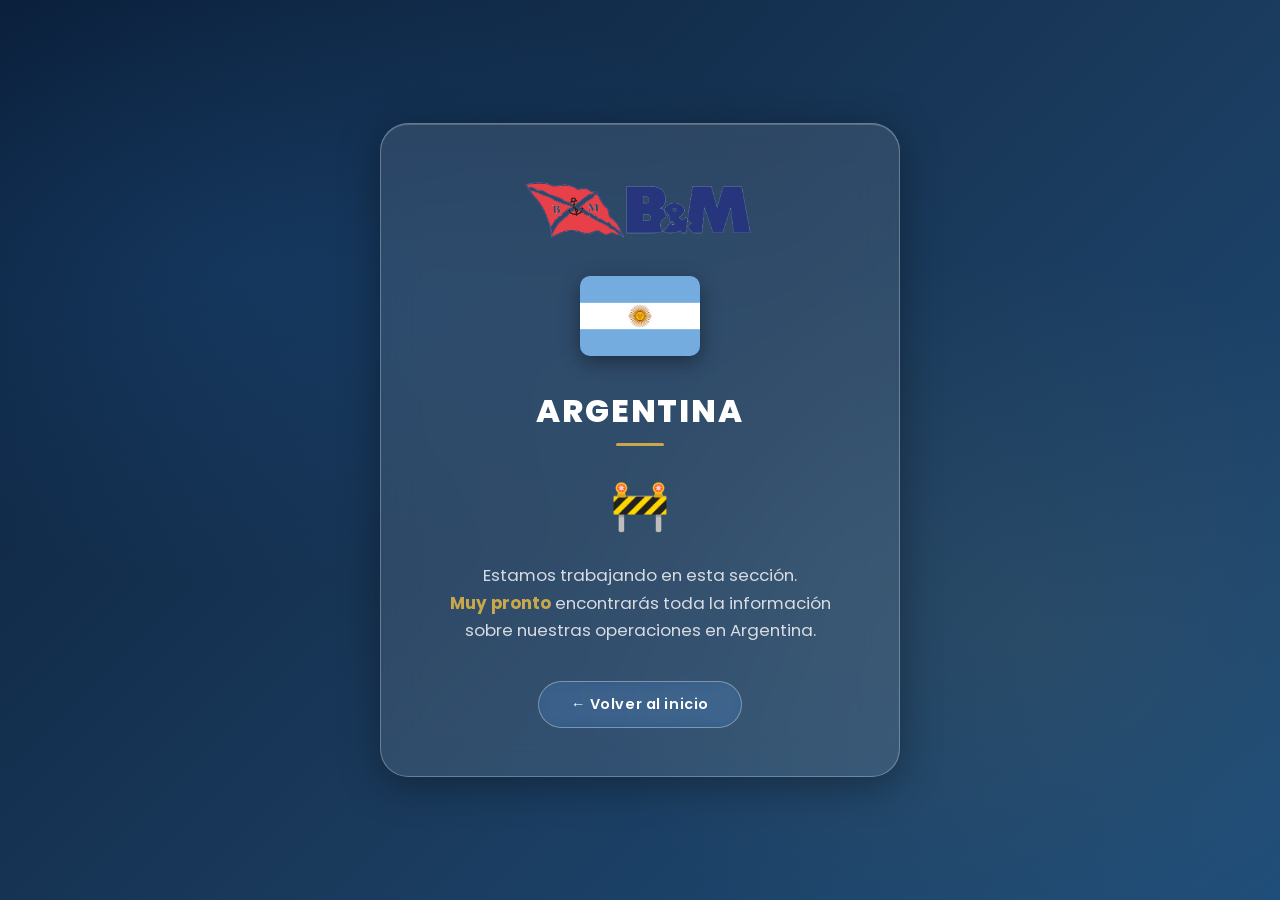
==== argentina.html @ 8ac53525 "Agregar páginas por país y actualizar enlaces de presencia - 5 páginas en construcción: chile, peru," ====
<!DOCTYPE html>
<html lang="es">
<head>
    <meta charset="UTF-8">
    <meta name="viewport" content="width=device-width, initial-scale=1.0">
    <title>Argentina — B&M Agencia Marítima</title>
    <link rel="icon" type="image/png" href="LOGO_bandera.png">
    <link href="https://fonts.googleapis.com/css2?family=Poppins:wght@400;500;600;700;800&display=swap" rel="stylesheet">
    <style>
        *, *::before, *::after { box-sizing: border-box; margin: 0; padding: 0; }
        body {
            font-family: 'Poppins', sans-serif;
            min-height: 100vh;
            background: linear-gradient(135deg, #0a1f3a 0%, #1a3a5c 55%, #1e4d7a 100%);
            display: flex;
            flex-direction: column;
            align-items: center;
            justify-content: center;
            padding: 40px 20px;
            position: relative;
            overflow: hidden;
        }
        body::before {
            content: '';
            position: absolute;
            inset: 0;
            background:
                radial-gradient(ellipse 60% 50% at 20% 30%, rgba(37,99,168,0.22) 0%, transparent 70%),
                radial-gradient(ellipse 50% 60% at 80% 70%, rgba(200,168,75,0.08) 0%, transparent 70%);
            pointer-events: none;
        }
        .card {
            background: rgba(255,255,255,0.10);
            backdrop-filter: blur(18px);
            -webkit-backdrop-filter: blur(18px);
            border: 1px solid rgba(255,255,255,0.28);
            border-radius: 28px;
            box-shadow: 0 8px 40px rgba(0,0,0,0.35), inset 0 1px 0 rgba(255,255,255,0.20);
            padding: 56px 48px 48px;
            max-width: 520px;
            width: 100%;
            text-align: center;
            position: relative;
            z-index: 1;
        }
        .logo-link img {
            height: 60px;
            width: auto;
            margin-bottom: 36px;
            display: block;
            margin-left: auto;
            margin-right: auto;
        }
        .bandera {
            width: 120px;
            height: 80px;
            object-fit: cover;
            border-radius: 10px;
            box-shadow: 0 6px 20px rgba(0,0,0,0.40);
            margin-bottom: 24px;
        }
        .pais-titulo {
            font-size: 2rem;
            font-weight: 800;
            color: #ffffff;
            letter-spacing: 0.06em;
            text-transform: uppercase;
            margin-bottom: 8px;
        }
        .acento {
            width: 48px;
            height: 3px;
            background: #c8a84b;
            border-radius: 2px;
            margin: 0 auto 24px;
        }
        .mensaje {
            font-size: 1.05rem;
            color: rgba(255,255,255,0.80);
            line-height: 1.65;
            margin-bottom: 36px;
        }
        .mensaje strong { color: #c8a84b; }
        .icono { font-size: 3rem; margin-bottom: 20px; display: block; }
        .btn-volver {
            display: inline-block;
            padding: 12px 32px;
            background: rgba(37,99,168,0.30);
            color: #ffffff;
            border: 1.5px solid rgba(255,255,255,0.35);
            border-radius: 50px;
            text-decoration: none;
            font-weight: 600;
            font-size: 0.9rem;
            letter-spacing: 0.04em;
            backdrop-filter: blur(6px);
            transition: background 0.25s, transform 0.25s, box-shadow 0.25s;
        }
        .btn-volver:hover {
            background: rgba(37,99,168,0.55);
            transform: translateY(-2px);
            box-shadow: 0 8px 24px rgba(0,0,0,0.25);
        }
    </style>
</head>
<body>
    <div class="card">
        <a href="index.html" class="logo-link">
            <img src="LOGO.png" alt="B&M Agencia Marítima">
        </a>
        <img src="img/Argentina.png" alt="Bandera de Argentina" class="bandera">
        <h1 class="pais-titulo">Argentina</h1>
        <div class="acento"></div>
        <span class="icono">🚧</span>
        <p class="mensaje">
            Estamos trabajando en esta sección.<br>
            <strong>Muy pronto</strong> encontrarás toda la información sobre nuestras operaciones en Argentina.
        </p>
        <a href="index.html" class="btn-volver">← Volver al inicio</a>
    </div>
</body>
</html>
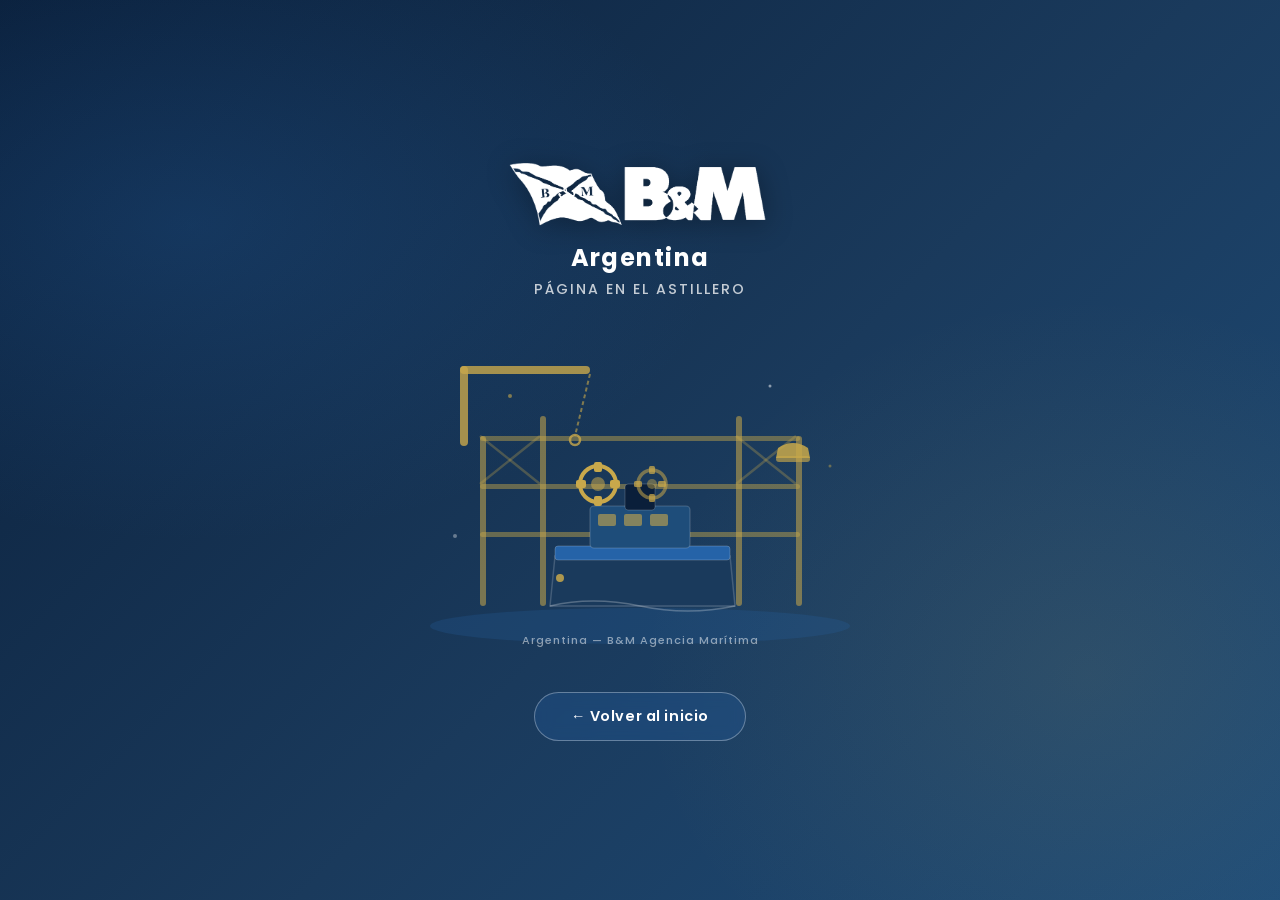
==== commit 3d0916a5: "Mejoras UI: efecto parallax en presencia y resaltado suave en contador 30 - Sección Nuestra Presenci" ====
--- a/argentina.html
+++ b/argentina.html
@@ -8,6 +8,7 @@
     <link href="https://fonts.googleapis.com/css2?family=Poppins:wght@400;500;600;700;800&display=swap" rel="stylesheet">
     <style>
         *, *::before, *::after { box-sizing: border-box; margin: 0; padding: 0; }
+
         body {
             font-family: 'Poppins', sans-serif;
             min-height: 100vh;
@@ -20,103 +21,157 @@
             position: relative;
             overflow: hidden;
         }
+
         body::before {
             content: '';
             position: absolute;
             inset: 0;
             background:
-                radial-gradient(ellipse 60% 50% at 20% 30%, rgba(37,99,168,0.22) 0%, transparent 70%),
-                radial-gradient(ellipse 50% 60% at 80% 70%, rgba(200,168,75,0.08) 0%, transparent 70%);
+                radial-gradient(ellipse 60% 50% at 15% 25%, rgba(37,99,168,0.25) 0%, transparent 70%),
+                radial-gradient(ellipse 50% 60% at 85% 75%, rgba(200,168,75,0.10) 0%, transparent 70%);
             pointer-events: none;
         }
-        .card {
-            background: rgba(255,255,255,0.10);
-            backdrop-filter: blur(18px);
-            -webkit-backdrop-filter: blur(18px);
-            border: 1px solid rgba(255,255,255,0.28);
-            border-radius: 28px;
-            box-shadow: 0 8px 40px rgba(0,0,0,0.35), inset 0 1px 0 rgba(255,255,255,0.20);
-            padding: 56px 48px 48px;
-            max-width: 520px;
-            width: 100%;
-            text-align: center;
+
+        .pagina {
+            display: flex;
+            flex-direction: column;
+            align-items: center;
+            gap: 36px;
             position: relative;
             z-index: 1;
+            width: 100%;
+            max-width: 680px;
         }
-        .logo-link img {
-            height: 60px;
+
+        .logo-wrap a img {
+            height: 68px;
             width: auto;
-            margin-bottom: 36px;
             display: block;
-            margin-left: auto;
-            margin-right: auto;
+            filter: brightness(0) invert(1) drop-shadow(0 4px 14px rgba(0,0,0,0.35));
         }
-        .bandera {
-            width: 120px;
-            height: 80px;
-            object-fit: cover;
-            border-radius: 10px;
-            box-shadow: 0 6px 20px rgba(0,0,0,0.40);
-            margin-bottom: 24px;
+
+        .logo-pais {
+            text-align: center;
+            color: #ffffff;
+            font-size: 1.5rem;
+            font-weight: 700;
+            letter-spacing: 0.06em;
+            margin-top: 12px;
         }
-        .pais-titulo {
-            font-size: 2rem;
-            font-weight: 800;
-            color: #ffffff;
-            letter-spacing: 0.06em;
+
+        .logo-tagline {
+            text-align: center;
+            color: rgba(255,255,255,0.75);
+            font-size: 0.88rem;
+            font-weight: 500;
+            letter-spacing: 0.14em;
             text-transform: uppercase;
-            margin-bottom: 8px;
+            margin-top: 4px;
         }
-        .acento {
-            width: 48px;
-            height: 3px;
-            background: #c8a84b;
-            border-radius: 2px;
-            margin: 0 auto 24px;
-        }
-        .mensaje {
-            font-size: 1.05rem;
-            color: rgba(255,255,255,0.80);
-            line-height: 1.65;
-            margin-bottom: 36px;
-        }
-        .mensaje strong { color: #c8a84b; }
-        .icono { font-size: 3rem; margin-bottom: 20px; display: block; }
+
+        .ilustracion { width: 100%; max-width: 480px; }
+
         .btn-volver {
             display: inline-block;
-            padding: 12px 32px;
-            background: rgba(37,99,168,0.30);
+            padding: 13px 36px;
+            background: rgba(37,99,168,0.28);
             color: #ffffff;
-            border: 1.5px solid rgba(255,255,255,0.35);
+            border: 1.5px solid rgba(255,255,255,0.32);
             border-radius: 50px;
             text-decoration: none;
             font-weight: 600;
             font-size: 0.9rem;
             letter-spacing: 0.04em;
-            backdrop-filter: blur(6px);
+            backdrop-filter: blur(8px);
+            -webkit-backdrop-filter: blur(8px);
             transition: background 0.25s, transform 0.25s, box-shadow 0.25s;
         }
         .btn-volver:hover {
-            background: rgba(37,99,168,0.55);
+            background: rgba(37,99,168,0.52);
             transform: translateY(-2px);
-            box-shadow: 0 8px 24px rgba(0,0,0,0.25);
+            box-shadow: 0 8px 24px rgba(0,0,0,0.28);
         }
+
+        @keyframes flotar { 0%, 100% { transform: translateY(0); } 50% { transform: translateY(-8px); } }
+        @keyframes girar-engranaje { from { transform: rotate(0deg); } to { transform: rotate(360deg); } }
+        @keyframes girar-inv { from { transform: rotate(0deg); } to { transform: rotate(-360deg); } }
+        @keyframes parpadeo { 0%, 100% { opacity: 1; } 50% { opacity: 0.4; } }
+
+        .grupo-barco { animation: flotar 3.8s ease-in-out infinite; }
+        .engranaje-a { transform-origin: 198px 148px; animation: girar-engranaje 5s linear infinite; }
+        .engranaje-b { transform-origin: 252px 148px; animation: girar-inv 5s linear infinite; }
+        .luz-casco   { animation: parpadeo 1.4s ease-in-out infinite; }
     </style>
 </head>
 <body>
-    <div class="card">
-        <a href="index.html" class="logo-link">
+<div class="pagina">
+
+    <div class="logo-wrap">
+        <a href="index.html">
             <img src="LOGO.png" alt="B&M Agencia Marítima">
         </a>
-        <img src="img/Argentina.png" alt="Bandera de Argentina" class="bandera">
-        <h1 class="pais-titulo">Argentina</h1>
-        <div class="acento"></div>
-        <span class="icono">🚧</span>
-        <p class="mensaje">
-            Estamos trabajando en esta sección.<br>
-            <strong>Muy pronto</strong> encontrarás toda la información sobre nuestras operaciones en Argentina.
-        </p>
-        <a href="index.html" class="btn-volver">← Volver al inicio</a>
+        <p class="logo-pais">Argentina</p>
+        <p class="logo-tagline">Página en el Astillero</p>
     </div>
+
+    <svg class="ilustracion" viewBox="0 0 480 320" xmlns="http://www.w3.org/2000/svg" role="img" aria-label="Página en construcción">
+        <ellipse cx="240" cy="290" rx="210" ry="18" fill="rgba(37,99,168,0.22)"/>
+        <rect x="80"  y="100" width="6" height="170" rx="3" fill="#c8a84b" opacity=".55"/>
+        <rect x="140" y="80"  width="6" height="190" rx="3" fill="#c8a84b" opacity=".55"/>
+        <rect x="336" y="80"  width="6" height="190" rx="3" fill="#c8a84b" opacity=".55"/>
+        <rect x="396" y="100" width="6" height="170" rx="3" fill="#c8a84b" opacity=".55"/>
+        <rect x="80"  y="100" width="320" height="5" rx="2.5" fill="#c8a84b" opacity=".45"/>
+        <rect x="80"  y="148" width="320" height="5" rx="2.5" fill="#c8a84b" opacity=".45"/>
+        <rect x="80"  y="196" width="320" height="5" rx="2.5" fill="#c8a84b" opacity=".45"/>
+        <line x1="80" y1="100" x2="140" y2="148" stroke="#c8a84b" stroke-width="2.5" opacity=".30"/>
+        <line x1="140" y1="100" x2="80" y2="148"  stroke="#c8a84b" stroke-width="2.5" opacity=".30"/>
+        <line x1="336" y1="100" x2="396" y2="148" stroke="#c8a84b" stroke-width="2.5" opacity=".30"/>
+        <line x1="396" y1="100" x2="336" y2="148" stroke="#c8a84b" stroke-width="2.5" opacity=".30"/>
+        <rect x="60" y="30" width="8" height="80" rx="4" fill="#c8a84b" opacity=".80"/>
+        <rect x="60" y="30" width="130" height="8" rx="4" fill="#c8a84b" opacity=".80"/>
+        <line x1="190" y1="38" x2="175" y2="100" stroke="#c8a84b" stroke-width="2" opacity=".60" stroke-dasharray="4 3"/>
+        <circle cx="175" cy="104" r="5" fill="none" stroke="#c8a84b" stroke-width="2.5" opacity=".80"/>
+        <g class="grupo-barco">
+            <path d="M150 270 L155 220 L330 220 L335 270 Z" fill="#1a3a5c" stroke="rgba(255,255,255,0.18)" stroke-width="1.5"/>
+            <rect x="155" y="210" width="175" height="14" rx="3" fill="#2563a8" stroke="rgba(255,255,255,0.20)" stroke-width="1"/>
+            <rect x="190" y="170" width="100" height="42" rx="4" fill="#1e4d7a" stroke="rgba(255,255,255,0.18)" stroke-width="1.2"/>
+            <rect x="225" y="148" width="30" height="26" rx="3" fill="#0a1f3a" stroke="rgba(255,255,255,0.18)" stroke-width="1"/>
+            <rect x="198" y="178" width="18" height="12" rx="2" fill="rgba(200,168,75,0.60)"/>
+            <rect x="224" y="178" width="18" height="12" rx="2" fill="rgba(200,168,75,0.60)"/>
+            <rect x="250" y="178" width="18" height="12" rx="2" fill="rgba(200,168,75,0.60)"/>
+            <circle class="luz-casco" cx="160" cy="242" r="4" fill="#c8a84b" opacity=".85"/>
+            <path d="M150 270 Q192 260 240 270 Q288 280 335 270" fill="none" stroke="rgba(255,255,255,0.25)" stroke-width="1.5"/>
+        </g>
+        <g class="engranaje-a">
+            <circle cx="198" cy="148" r="18" fill="none" stroke="#c8a84b" stroke-width="4"/>
+            <circle cx="198" cy="148" r="7"  fill="#c8a84b" opacity=".55"/>
+            <rect x="194" y="126" width="8" height="10" rx="2" fill="#c8a84b"/>
+            <rect x="194" y="160" width="8" height="10" rx="2" fill="#c8a84b"/>
+            <rect x="176" y="144" width="10" height="8" rx="2" fill="#c8a84b"/>
+            <rect x="210" y="144" width="10" height="8" rx="2" fill="#c8a84b"/>
+        </g>
+        <g class="engranaje-b">
+            <circle cx="252" cy="148" r="14" fill="none" stroke="rgba(200,168,75,0.55)" stroke-width="3.5"/>
+            <circle cx="252" cy="148" r="5"  fill="rgba(200,168,75,0.45)"/>
+            <rect x="249" y="130" width="6" height="8" rx="1.5" fill="rgba(200,168,75,0.75)"/>
+            <rect x="249" y="158" width="6" height="8" rx="1.5" fill="rgba(200,168,75,0.75)"/>
+            <rect x="234" y="145" width="8" height="6" rx="1.5" fill="rgba(200,168,75,0.75)"/>
+            <rect x="258" y="145" width="8" height="6" rx="1.5" fill="rgba(200,168,75,0.75)"/>
+        </g>
+        <path d="M378 112 Q393 102 408 112 L410 122 L376 122 Z" fill="#c8a84b" opacity=".85"/>
+        <rect x="376" y="120" width="34" height="6" rx="3" fill="#c8a84b" opacity=".65"/>
+        <circle cx="110" cy="60"  r="2"   fill="#c8a84b" opacity=".60"/>
+        <circle cx="370" cy="50"  r="1.5" fill="white"   opacity=".50"/>
+        <circle cx="430" cy="130" r="1.5" fill="#c8a84b" opacity=".45"/>
+        <circle cx="55"  cy="200" r="2"   fill="white"   opacity=".35"/>
+        <text x="240" y="308" font-family="Poppins, sans-serif" font-size="11" font-weight="500"
+              fill="rgba(255,255,255,0.50)" text-anchor="middle" letter-spacing="1">
+            Argentina — B&amp;M Agencia Marítima
+        </text>
+    </svg>
+
+    <a href="index.html" class="btn-volver">← Volver al inicio</a>
+
+</div>
 </body>
 </html>
